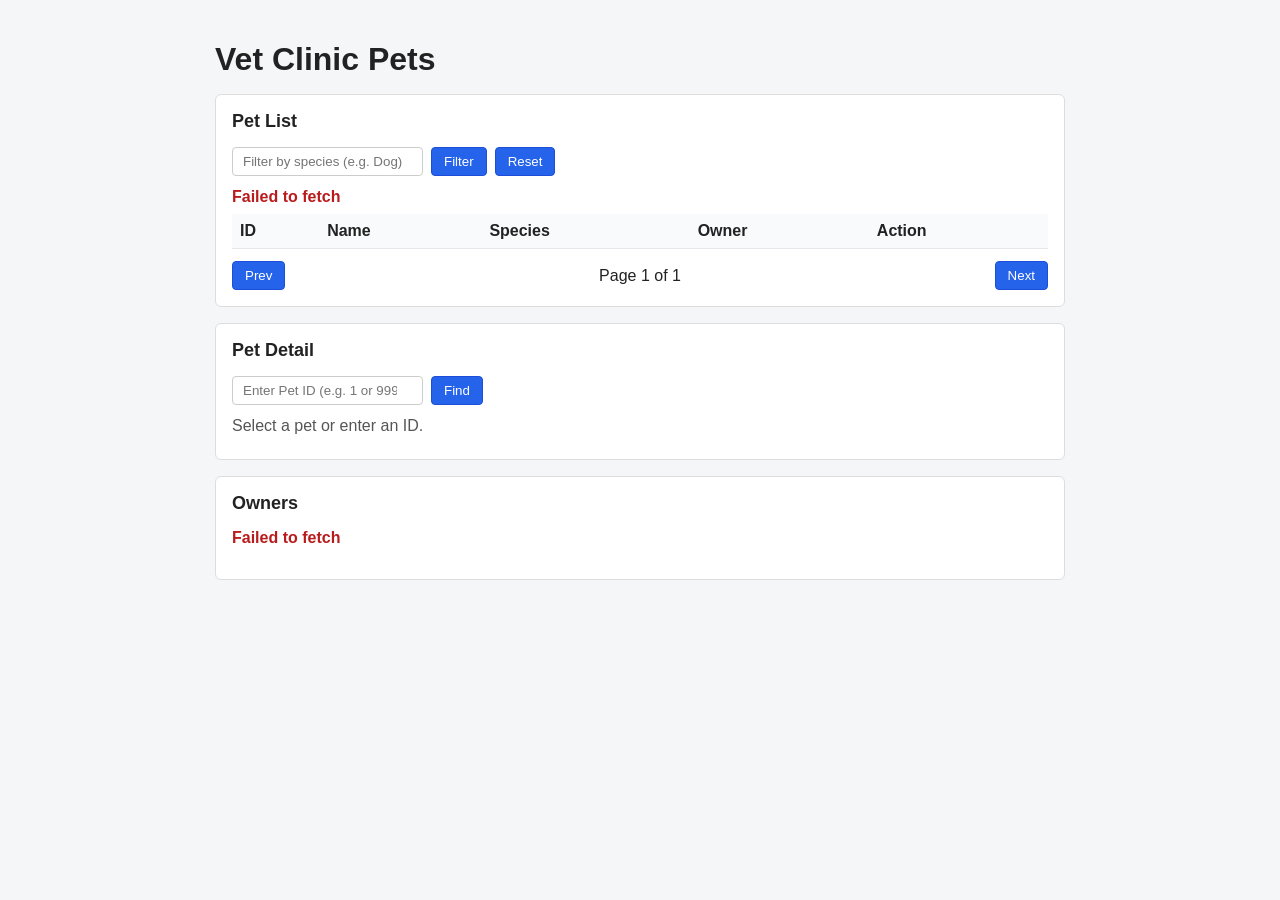
==== src/main/resources/static/index.html @ 5dc0f12c "add vanilla js frontend" ====
<!DOCTYPE html>
<html lang="en">
<head>
    <meta charset="UTF-8">
    <meta name="viewport" content="width=device-width, initial-scale=1.0">
    <title>Vet Clinic Directory</title>
    <link rel="stylesheet" href="styles.css">
</head>
<body>
    <main class="container">
        <h1>Vet Clinic Pets</h1>

        <section class="card">
            <h2>Pet List</h2>
            <form id="filter-form" class="row">
                <input id="species-input" type="text" placeholder="Filter by species (e.g. Dog)">
                <button type="submit">Filter</button>
                <button type="button" id="reset-btn">Reset</button>
            </form>

            <p id="pets-status" class="status"></p>

            <table>
                <thead>
                    <tr>
                        <th>ID</th>
                        <th>Name</th>
                        <th>Species</th>
                        <th>Owner</th>
                        <th>Action</th>
                    </tr>
                </thead>
                <tbody id="pets-body"></tbody>
            </table>

            <div class="row pager">
                <button type="button" id="prev-btn">Prev</button>
                <span id="page-info">Page 1 of 1</span>
                <button type="button" id="next-btn">Next</button>
            </div>
        </section>

        <section class="card">
            <h2>Pet Detail</h2>
            <form id="lookup-form" class="row">
                <input id="pet-id-input" type="number" min="1" placeholder="Enter Pet ID (e.g. 1 or 999)">
                <button type="submit">Find</button>
            </form>
            <p id="detail-status" class="status">Select a pet or enter an ID.</p>
            <div id="pet-detail"></div>
        </section>

        <section class="card">
            <h2>Owners</h2>
            <p id="owners-status" class="status"></p>
            <ul id="owners-list"></ul>
        </section>
    </main>

    <script src="app.js"></script>
</body>
</html>
---- src/main/resources/static/styles.css ----
body {
    font-family: Arial, sans-serif;
    background-color: #f4f6f8;
    color: #222;
    margin: 0;
    padding: 20px;
}

.container {
    max-width: 850px;
    margin: 0 auto;
}

h1 {
    margin-bottom: 16px;
}

h2 {
    margin-top: 0;
    font-size: 18px;
}

.card {
    background: #fff;
    border: 1px solid #ddd;
    border-radius: 6px;
    padding: 16px;
    margin-bottom: 16px;
}

.row {
    display: flex;
    gap: 8px;
    align-items: center;
    margin-bottom: 12px;
}

input {
    padding: 6px 10px;
    border: 1px solid #ccc;
    border-radius: 4px;
}

button {
    padding: 6px 12px;
    border: 1px solid #1d4ed8;
    background-color: #2563eb;
    color: #fff;
    border-radius: 4px;
    cursor: pointer;
}

button:disabled {
    background-color: #93c5fd;
    border-color: #93c5fd;
    cursor: default;
}

table {
    width: 100%;
    border-collapse: collapse;
    margin-bottom: 12px;
}

th,
td {
    text-align: left;
    padding: 8px;
    border-bottom: 1px solid #e5e7eb;
}

th {
    background-color: #f9fafb;
}

.pager {
    justify-content: space-between;
    margin-bottom: 0;
}

.status {
    color: #555;
    margin: 8px 0;
}

.error {
    color: #b91c1c;
    font-weight: bold;
}
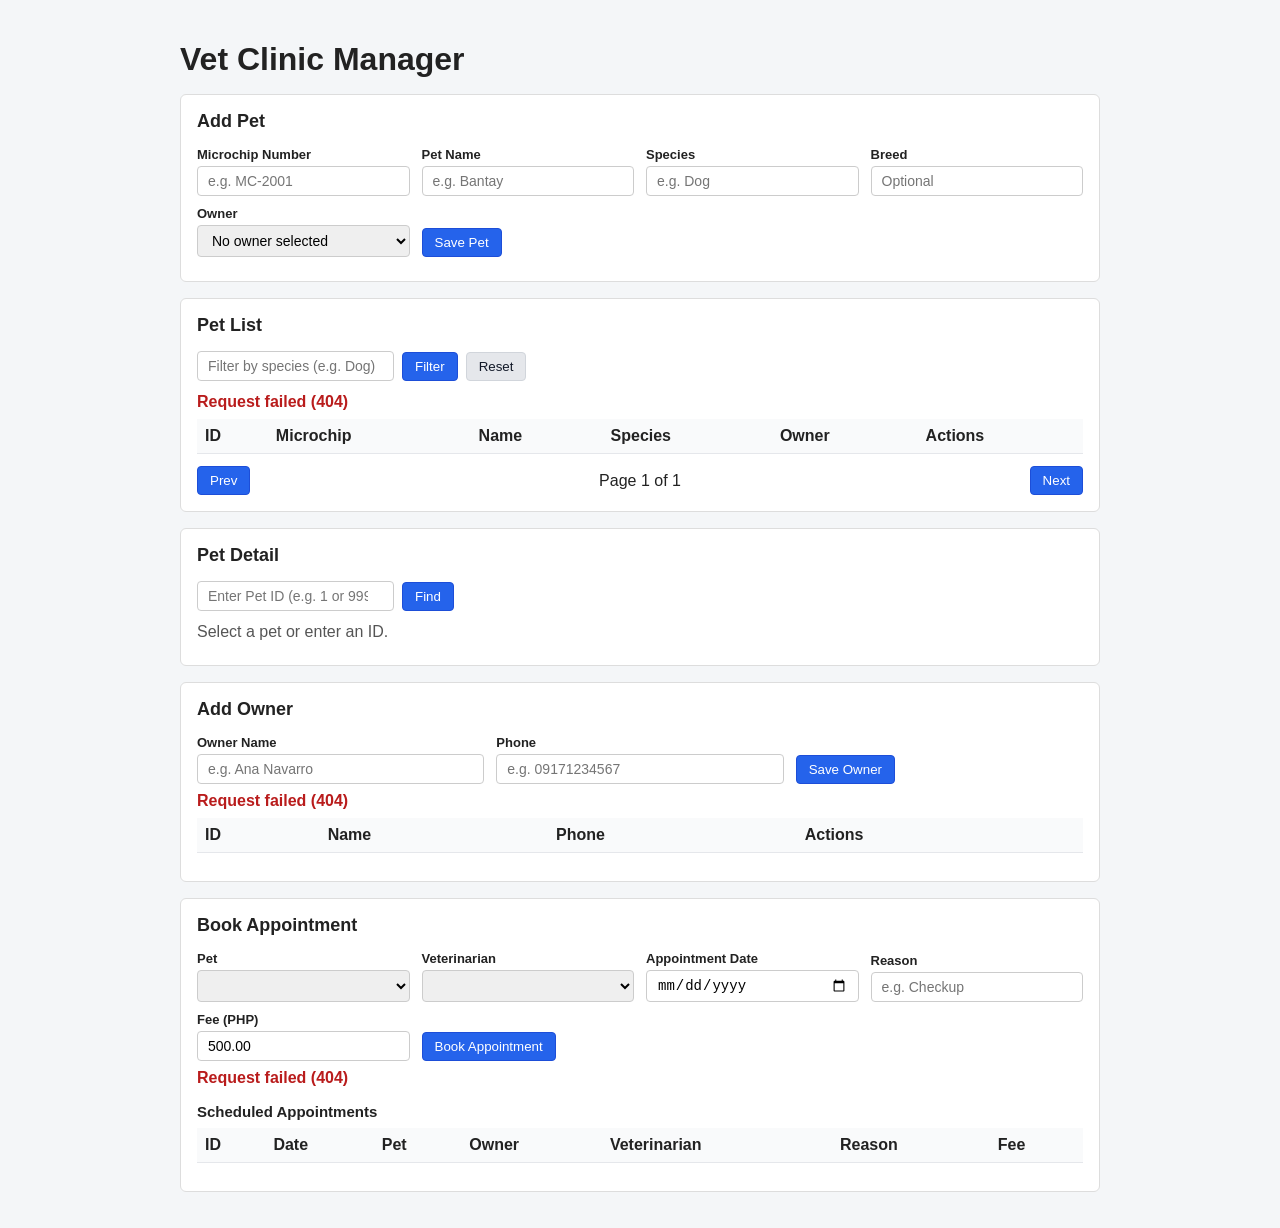
==== commit 49c073c4: "Add vanilla JS CRUD forms, request helper, and appointment booking UI" ====
--- a/src/main/resources/static/index.html
+++ b/src/main/resources/static/index.html
@@ -3,19 +3,53 @@
 <head>
     <meta charset="UTF-8">
     <meta name="viewport" content="width=device-width, initial-scale=1.0">
-    <title>Vet Clinic Directory</title>
+    <title>Vet Clinic Manager</title>
     <link rel="stylesheet" href="styles.css">
 </head>
 <body>
     <main class="container">
-        <h1>Vet Clinic Pets</h1>
+        <h1>Vet Clinic Manager</h1>
+
+        <section class="card">
+            <h2 id="pet-form-title">Add Pet</h2>
+            <form id="pet-form" class="form-grid">
+                <div class="field">
+                    <label for="pet-microchip">Microchip Number</label>
+                    <input id="pet-microchip" type="text" maxlength="50" required placeholder="e.g. MC-2001">
+                </div>
+                <div class="field">
+                    <label for="pet-name">Pet Name</label>
+                    <input id="pet-name" type="text" maxlength="100" required placeholder="e.g. Bantay">
+                </div>
+                <div class="field">
+                    <label for="pet-species">Species</label>
+                    <input id="pet-species" type="text" maxlength="50" required placeholder="e.g. Dog">
+                </div>
+                <div class="field">
+                    <label for="pet-breed">Breed</label>
+                    <input id="pet-breed" type="text" maxlength="100" placeholder="Optional">
+                </div>
+                <div class="field">
+                    <label for="pet-owner-select">Owner</label>
+                    <select id="pet-owner-select">
+                        <option value="">No owner selected</option>
+                    </select>
+                </div>
+                <div class="row form-actions">
+                    <button type="submit" id="pet-save-btn">Save Pet</button>
+                    <button type="button" id="pet-cancel-btn" class="secondary" hidden>Cancel Edit</button>
+                </div>
+            </form>
+            <p id="pet-form-status" class="status"></p>
+        </section>
 
         <section class="card">
             <h2>Pet List</h2>
             <form id="filter-form" class="row">
+                <label for="species-input" class="sr-label">Filter species</label>
                 <input id="species-input" type="text" placeholder="Filter by species (e.g. Dog)">
                 <button type="submit">Filter</button>
-                <button type="button" id="reset-btn">Reset</button>
+                <button type="button" id="reset-btn" class="secondary">Reset</button>
             </form>
 
             <p id="pets-status" class="status"></p>
@@ -24,10 +58,11 @@
                 <thead>
                     <tr>
                         <th>ID</th>
+                        <th>Microchip</th>
                         <th>Name</th>
                         <th>Species</th>
                         <th>Owner</th>
-                        <th>Action</th>
+                        <th>Actions</th>
                     </tr>
                 </thead>
                 <tbody id="pets-body"></tbody>
@@ -43,6 +78,7 @@
         <section class="card">
             <h2>Pet Detail</h2>
             <form id="lookup-form" class="row">
+                <label for="pet-id-input" class="sr-label">Pet ID</label>
                 <input id="pet-id-input" type="number" min="1" placeholder="Enter Pet ID (e.g. 1 or 999)">
                 <button type="submit">Find</button>
             </form>
@@ -51,9 +87,79 @@
         </section>
 
         <section class="card">
-            <h2>Owners</h2>
+            <h2 id="owner-form-title">Add Owner</h2>
+            <form id="owner-form" class="form-grid">
+                <div class="field">
+                    <label for="owner-name">Owner Name</label>
+                    <input id="owner-name" type="text" maxlength="100" required placeholder="e.g. Ana Navarro">
+                </div>
+                <div class="field">
+                    <label for="owner-phone">Phone</label>
+                    <input id="owner-phone" type="text" maxlength="30" placeholder="e.g. 09171234567">
+                </div>
+                <div class="row form-actions">
+                    <button type="submit" id="owner-save-btn">Save Owner</button>
+                    <button type="button" id="owner-cancel-btn" class="secondary" hidden>Cancel Edit</button>
+                </div>
+            </form>
             <p id="owners-status" class="status"></p>
-            <ul id="owners-list"></ul>
+            <table>
+                <thead>
+                    <tr>
+                        <th>ID</th>
+                        <th>Name</th>
+                        <th>Phone</th>
+                        <th>Actions</th>
+                    </tr>
+                </thead>
+                <tbody id="owners-body"></tbody>
+            </table>
+        </section>
+
+        <section class="card">
+            <h2>Book Appointment</h2>
+            <form id="booking-form" class="form-grid">
+                <div class="field">
+                    <label for="booking-pet-select">Pet</label>
+                    <select id="booking-pet-select" required></select>
+                </div>
+                <div class="field">
+                    <label for="booking-vet-select">Veterinarian</label>
+                    <select id="booking-vet-select" required></select>
+                </div>
+                <div class="field">
+                    <label for="booking-date">Appointment Date</label>
+                    <input id="booking-date" type="date" required>
+                </div>
+                <div class="field">
+                    <label for="booking-reason">Reason</label>
+                    <input id="booking-reason" type="text" maxlength="255" required placeholder="e.g. Checkup">
+                </div>
+                <div class="field">
+                    <label for="booking-fee">Fee (PHP)</label>
+                    <input id="booking-fee" type="number" step="0.01" required value="500.00">
+                </div>
+                <div class="row form-actions">
+                    <button type="submit" id="booking-save-btn">Book Appointment</button>
+                </div>
+            </form>
+            <p id="booking-status" class="status"></p>
+
+            <h3>Scheduled Appointments</h3>
+            <table>
+                <thead>
+                    <tr>
+                        <th>ID</th>
+                        <th>Date</th>
+                        <th>Pet</th>
+                        <th>Owner</th>
+                        <th>Veterinarian</th>
+                        <th>Reason</th>
+                        <th>Fee</th>
+                    </tr>
+                </thead>
+                <tbody id="appointments-body"></tbody>
+            </table>
         </section>
     </main>
 
--- a/src/main/resources/static/styles.css
+++ b/src/main/resources/static/styles.css
@@ -7,7 +7,7 @@
 }
 
 .container {
-    max-width: 850px;
+    max-width: 920px;
     margin: 0 auto;
 }
 
@@ -18,6 +18,12 @@
 h2 {
     margin-top: 0;
     font-size: 18px;
+}
+
+h3 {
+    margin-top: 16px;
+    margin-bottom: 8px;
+    font-size: 15px;
 }
 
 .card {
@@ -33,12 +39,42 @@
     gap: 8px;
     align-items: center;
     margin-bottom: 12px;
+    flex-wrap: wrap;
 }
 
-input {
+.form-grid {
+    display: grid;
+    grid-template-columns: repeat(auto-fit, minmax(180px, 1fr));
+    gap: 10px 12px;
+    align-items: end;
+}
+
+.field {
+    display: flex;
+    flex-direction: column;
+    gap: 4px;
+}
+
+label {
+    font-size: 13px;
+    font-weight: bold;
+}
+
+.sr-label {
+    position: absolute;
+    left: -9999px;
+}
+
+input,
+select {
     padding: 6px 10px;
     border: 1px solid #ccc;
     border-radius: 4px;
+    font-size: 14px;
+}
+
+.form-actions {
+    margin-bottom: 0;
 }
 
 button {
@@ -50,9 +86,19 @@
     cursor: pointer;
 }
 
+button.secondary {
+    background-color: #e5e7eb;
+    border-color: #d1d5db;
+    color: #111827;
+}
+
+button.danger {
+    background-color: #dc2626;
+    border-color: #b91c1c;
+}
+
 button:disabled {
-    background-color: #93c5fd;
-    border-color: #93c5fd;
+    opacity: 0.6;
     cursor: default;
 }
 
@@ -73,6 +119,11 @@
     background-color: #f9fafb;
 }
 
+.actions-cell {
+    display: flex;
+    gap: 6px;
+}
+
 .pager {
     justify-content: space-between;
     margin-bottom: 0;
@@ -87,3 +138,8 @@
     color: #b91c1c;
     font-weight: bold;
 }
+
+.success {
+    color: #15803d;
+    font-weight: bold;
+}
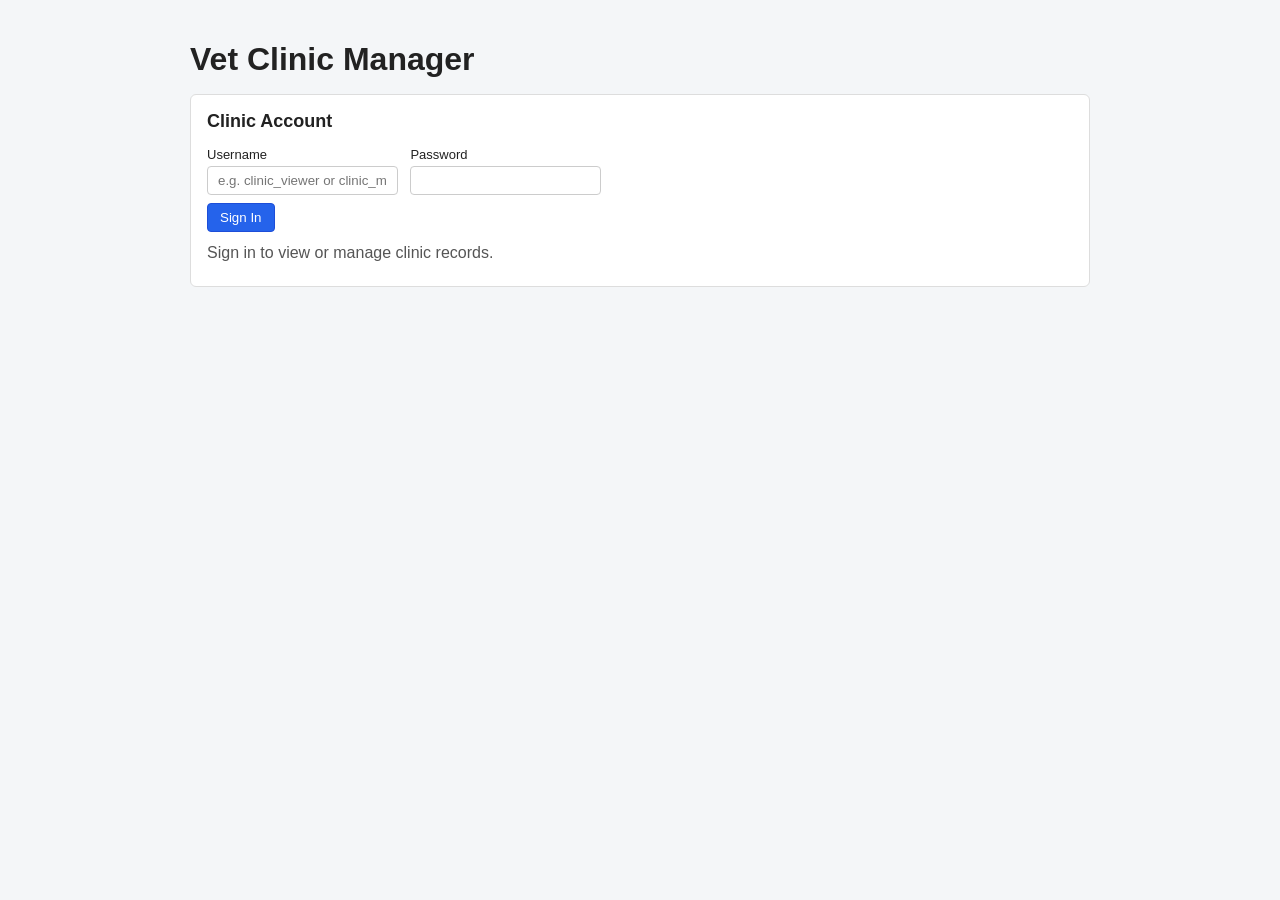
==== commit dee83cfd: "Add login/logout, CSRF headers, and role-aware controls in frontend" ====
--- a/src/main/resources/static/index.html
+++ b/src/main/resources/static/index.html
@@ -10,157 +10,188 @@
     <main class="container">
         <h1>Vet Clinic Manager</h1>
 
-        <section class="card">
-            <h2 id="pet-form-title">Add Pet</h2>
-            <form id="pet-form" class="form-grid">
-                <div class="field">
-                    <label for="pet-microchip">Microchip Number</label>
-                    <input id="pet-microchip" type="text" maxlength="50" required placeholder="e.g. MC-2001">
-                </div>
-                <div class="field">
-                    <label for="pet-name">Pet Name</label>
-                    <input id="pet-name" type="text" maxlength="100" required placeholder="e.g. Bantay">
-                </div>
-                <div class="field">
-                    <label for="pet-species">Species</label>
-                    <input id="pet-species" type="text" maxlength="50" required placeholder="e.g. Dog">
-                </div>
-                <div class="field">
-                    <label for="pet-breed">Breed</label>
-                    <input id="pet-breed" type="text" maxlength="100" placeholder="Optional">
-                </div>
-                <div class="field">
-                    <label for="pet-owner-select">Owner</label>
-                    <select id="pet-owner-select">
-                        <option value="">No owner selected</option>
-                    </select>
-                </div>
-                <div class="row form-actions">
-                    <button type="submit" id="pet-save-btn">Save Pet</button>
-                    <button type="button" id="pet-cancel-btn" class="secondary" hidden>Cancel Edit</button>
-                </div>
-            </form>
-            <p id="pet-form-status" class="status"></p>
+        <section class="card" id="auth-card">
+            <h2>Clinic Account</h2>
+            <div id="login-panel">
+                <form id="login-form">
+                    <div class="field">
+                        <label for="login-username">Username</label>
+                        <input id="login-username" type="text" required autocomplete="username" placeholder="e.g. clinic_viewer or clinic_manager">
+                    </div>
+                    <div class="field">
+                        <label for="login-password">Password</label>
+                        <input id="login-password" type="password" required autocomplete="current-password">
+                    </div>
+                    <div class="row">
+                        <button type="submit" id="login-btn">Sign In</button>
+                    </div>
+                </form>
+            </div>
+            <div id="user-panel" class="row pager" hidden>
+                <span id="current-user-info"></span>
+                <button type="button" id="logout-btn">Sign Out</button>
+            </div>
+            <p id="auth-status" class="status">Sign in to view or manage clinic records.</p>
         </section>
 
-        <section class="card">
-            <h2>Pet List</h2>
-            <form id="filter-form" class="row">
-                <label for="species-input" class="sr-label">Filter species</label>
-                <input id="species-input" type="text" placeholder="Filter by species (e.g. Dog)">
-                <button type="submit">Filter</button>
-                <button type="button" id="reset-btn" class="secondary">Reset</button>
-            </form>
+        <div id="clinic-workspace" hidden>
+            <section class="card" id="pet-form-card">
+                <h2 id="pet-form-title">Add Pet</h2>
+                <form id="pet-form">
+                    <div class="field">
+                        <label for="pet-microchip">Microchip Number</label>
+                        <input id="pet-microchip" type="text" maxlength="50" required placeholder="e.g. MC-2001">
+                    </div>
+                    <div class="field">
+                        <label for="pet-name">Pet Name</label>
+                        <input id="pet-name" type="text" maxlength="100" required placeholder="e.g. Bantay">
+                    </div>
+                    <div class="field">
+                        <label for="pet-species">Species</label>
+                        <input id="pet-species" type="text" maxlength="50" required placeholder="e.g. Dog">
+                    </div>
+                    <div class="field">
+                        <label for="pet-breed">Breed</label>
+                        <input id="pet-breed" type="text" maxlength="100" placeholder="Optional">
+                    </div>
+                    <div class="field">
+                        <label for="pet-owner-select">Owner</label>
+                        <select id="pet-owner-select">
+                            <option value="">No owner selected</option>
+                        </select>
+                    </div>
+                    <div class="row">
+                        <button type="submit" id="pet-save-btn">Save Pet</button>
+                        <button type="button" id="pet-cancel-btn" hidden>Cancel Edit</button>
+                    </div>
+                </form>
+                <p id="pet-form-status" class="status"></p>
+            </section>
 
-            <p id="pets-status" class="status"></p>
+            <section class="card">
+                <h2>Pet List</h2>
+                <form id="filter-form" class="row">
+                    <label for="species-input">Species</label>
+                    <input id="species-input" type="text" placeholder="Filter by species (e.g. Dog)">
+                    <button type="submit">Filter</button>
+                    <button type="button" id="reset-btn">Reset</button>
+                </form>
 
-            <table>
-                <thead>
-                    <tr>
-                        <th>ID</th>
-                        <th>Microchip</th>
-                        <th>Name</th>
-                        <th>Species</th>
-                        <th>Owner</th>
-                        <th>Actions</th>
-                    </tr>
-                </thead>
-                <tbody id="pets-body"></tbody>
-            </table>
+                <p id="pets-status" class="status"></p>
 
-            <div class="row pager">
-                <button type="button" id="prev-btn">Prev</button>
-                <span id="page-info">Page 1 of 1</span>
-                <button type="button" id="next-btn">Next</button>
-            </div>
-        </section>
+                <table>
+                    <thead>
+                        <tr>
+                            <th>ID</th>
+                            <th>Microchip</th>
+                            <th>Name</th>
+                            <th>Species</th>
+                            <th>Owner</th>
+                            <th>Actions</th>
+                        </tr>
+                    </thead>
+                    <tbody id="pets-body"></tbody>
+                </table>
 
-        <section class="card">
-            <h2>Pet Detail</h2>
-            <form id="lookup-form" class="row">
-                <label for="pet-id-input" class="sr-label">Pet ID</label>
-                <input id="pet-id-input" type="number" min="1" placeholder="Enter Pet ID (e.g. 1 or 999)">
-                <button type="submit">Find</button>
-            </form>
-            <p id="detail-status" class="status">Select a pet or enter an ID.</p>
-            <div id="pet-detail"></div>
-        </section>
+                <div class="row pager">
+                    <button type="button" id="prev-btn">Prev</button>
+                    <span id="page-info">Page 1 of 1</span>
+                    <button type="button" id="next-btn">Next</button>
+                </div>
+            </section>
 
-        <section class="card">
-            <h2 id="owner-form-title">Add Owner</h2>
-            <form id="owner-form" class="form-grid">
-                <div class="field">
-                    <label for="owner-name">Owner Name</label>
-                    <input id="owner-name" type="text" maxlength="100" required placeholder="e.g. Ana Navarro">
+            <section class="card">
+                <h2>Pet Detail</h2>
+                <form id="lookup-form" class="row">
+                    <label for="pet-id-input">Pet ID</label>
+                    <input id="pet-id-input" type="number" min="1" placeholder="Enter Pet ID (e.g. 1 or 999)">
+                    <button type="submit">Find</button>
+                </form>
+                <p id="detail-status" class="status">Select a pet or enter an ID.</p>
+                <div id="pet-detail"></div>
+            </section>
+
+            <section class="card">
+                <div id="owner-form-wrap">
+                    <h2 id="owner-form-title">Add Owner</h2>
+                    <form id="owner-form">
+                        <div class="field">
+                            <label for="owner-name">Owner Name</label>
+                            <input id="owner-name" type="text" maxlength="100" required placeholder="e.g. Ana Navarro">
+                        </div>
+                        <div class="field">
+                            <label for="owner-phone">Phone</label>
+                            <input id="owner-phone" type="text" maxlength="30" placeholder="e.g. 09171234567">
+                        </div>
+                        <div class="row">
+                            <button type="submit" id="owner-save-btn">Save Owner</button>
+                            <button type="button" id="owner-cancel-btn" hidden>Cancel Edit</button>
+                        </div>
+                    </form>
                 </div>
-                <div class="field">
-                    <label for="owner-phone">Phone</label>
-                    <input id="owner-phone" type="text" maxlength="30" placeholder="e.g. 09171234567">
+                <h3 id="owners-heading">Owners</h3>
+                <p id="owners-status" class="status"></p>
+                <table>
+                    <thead>
+                        <tr>
+                            <th>ID</th>
+                            <th>Name</th>
+                            <th>Phone</th>
+                            <th id="owner-actions-col">Actions</th>
+                        </tr>
+                    </thead>
+                    <tbody id="owners-body"></tbody>
+                </table>
+            </section>
+
+            <section class="card">
+                <div id="booking-form-wrap">
+                    <h2>Book Appointment</h2>
+                    <form id="booking-form">
+                        <div class="field">
+                            <label for="booking-pet-select">Pet</label>
+                            <select id="booking-pet-select" required></select>
+                        </div>
+                        <div class="field">
+                            <label for="booking-vet-select">Veterinarian</label>
+                            <select id="booking-vet-select" required></select>
+                        </div>
+                        <div class="field">
+                            <label for="booking-date">Appointment Date</label>
+                            <input id="booking-date" type="date" required>
+                        </div>
+                        <div class="field">
+                            <label for="booking-reason">Reason</label>
+                            <input id="booking-reason" type="text" maxlength="255" required placeholder="e.g. Checkup">
+                        </div>
+                        <div class="field">
+                            <label for="booking-fee">Fee (PHP)</label>
+                            <input id="booking-fee" type="number" step="0.01" required value="500.00">
+                        </div>
+                        <div class="row">
+                            <button type="submit" id="booking-save-btn">Book Appointment</button>
+                        </div>
+                    </form>
+                    <p id="booking-status" class="status"></p>
                 </div>
-                <div class="row form-actions">
-                    <button type="submit" id="owner-save-btn">Save Owner</button>
-                    <button type="button" id="owner-cancel-btn" class="secondary" hidden>Cancel Edit</button>
-                </div>
-            </form>
-            <p id="owners-status" class="status"></p>
-            <table>
-                <thead>
-                    <tr>
-                        <th>ID</th>
-                        <th>Name</th>
-                        <th>Phone</th>
-                        <th>Actions</th>
-                    </tr>
-                </thead>
-                <tbody id="owners-body"></tbody>
-            </table>
-        </section>
 
-        <section class="card">
-            <h2>Book Appointment</h2>
-            <form id="booking-form" class="form-grid">
-                <div class="field">
-                    <label for="booking-pet-select">Pet</label>
-                    <select id="booking-pet-select" required></select>
-                </div>
-                <div class="field">
-                    <label for="booking-vet-select">Veterinarian</label>
-                    <select id="booking-vet-select" required></select>
-                </div>
-                <div class="field">
-                    <label for="booking-date">Appointment Date</label>
-                    <input id="booking-date" type="date" required>
-                </div>
-                <div class="field">
-                    <label for="booking-reason">Reason</label>
-                    <input id="booking-reason" type="text" maxlength="255" required placeholder="e.g. Checkup">
-                </div>
-                <div class="field">
-                    <label for="booking-fee">Fee (PHP)</label>
-                    <input id="booking-fee" type="number" step="0.01" required value="500.00">
-                </div>
-                <div class="row form-actions">
-                    <button type="submit" id="booking-save-btn">Book Appointment</button>
-                </div>
-            </form>
-            <p id="booking-status" class="status"></p>
-
-            <h3>Scheduled Appointments</h3>
-            <table>
-                <thead>
-                    <tr>
-                        <th>ID</th>
-                        <th>Date</th>
-                        <th>Pet</th>
-                        <th>Owner</th>
-                        <th>Veterinarian</th>
-                        <th>Reason</th>
-                        <th>Fee</th>
-                    </tr>
-                </thead>
-                <tbody id="appointments-body"></tbody>
-            </table>
-        </section>
+                <h3>Scheduled Appointments</h3>
+                <table>
+                    <thead>
+                        <tr>
+                            <th>ID</th>
+                            <th>Date</th>
+                            <th>Pet</th>
+                            <th>Owner</th>
+                            <th>Veterinarian</th>
+                            <th>Reason</th>
+                            <th>Fee</th>
+                        </tr>
+                    </thead>
+                    <tbody id="appointments-body"></tbody>
+                </table>
+            </section>
+        </div>
     </main>
 
     <script src="app.js"></script>
--- a/src/main/resources/static/styles.css
+++ b/src/main/resources/static/styles.css
@@ -1,3 +1,7 @@
+[hidden] {
+    display: none !important;
+}
+
 body {
     font-family: Arial, sans-serif;
     background-color: #f4f6f8;
@@ -7,7 +11,7 @@
 }
 
 .container {
-    max-width: 920px;
+    max-width: 900px;
     margin: 0 auto;
 }
 
@@ -38,31 +42,20 @@
     display: flex;
     gap: 8px;
     align-items: center;
+    flex-wrap: wrap;
     margin-bottom: 12px;
-    flex-wrap: wrap;
-}
-
-.form-grid {
-    display: grid;
-    grid-template-columns: repeat(auto-fit, minmax(180px, 1fr));
-    gap: 10px 12px;
-    align-items: end;
 }
 
 .field {
-    display: flex;
-    flex-direction: column;
-    gap: 4px;
+    display: inline-block;
+    margin: 0 8px 8px 0;
+    vertical-align: top;
 }
 
-label {
+.field label {
+    display: block;
     font-size: 13px;
-    font-weight: bold;
-}
-
-.sr-label {
-    position: absolute;
-    left: -9999px;
+    margin-bottom: 4px;
 }
 
 input,
@@ -70,11 +63,6 @@
     padding: 6px 10px;
     border: 1px solid #ccc;
     border-radius: 4px;
-    font-size: 14px;
-}
-
-.form-actions {
-    margin-bottom: 0;
 }
 
 button {
@@ -86,19 +74,9 @@
     cursor: pointer;
 }
 
-button.secondary {
-    background-color: #e5e7eb;
-    border-color: #d1d5db;
-    color: #111827;
-}
-
-button.danger {
-    background-color: #dc2626;
-    border-color: #b91c1c;
-}
-
 button:disabled {
-    opacity: 0.6;
+    background-color: #93c5fd;
+    border-color: #93c5fd;
     cursor: default;
 }
 
@@ -119,9 +97,8 @@
     background-color: #f9fafb;
 }
 
-.actions-cell {
-    display: flex;
-    gap: 6px;
+td button {
+    margin-right: 4px;
 }
 
 .pager {
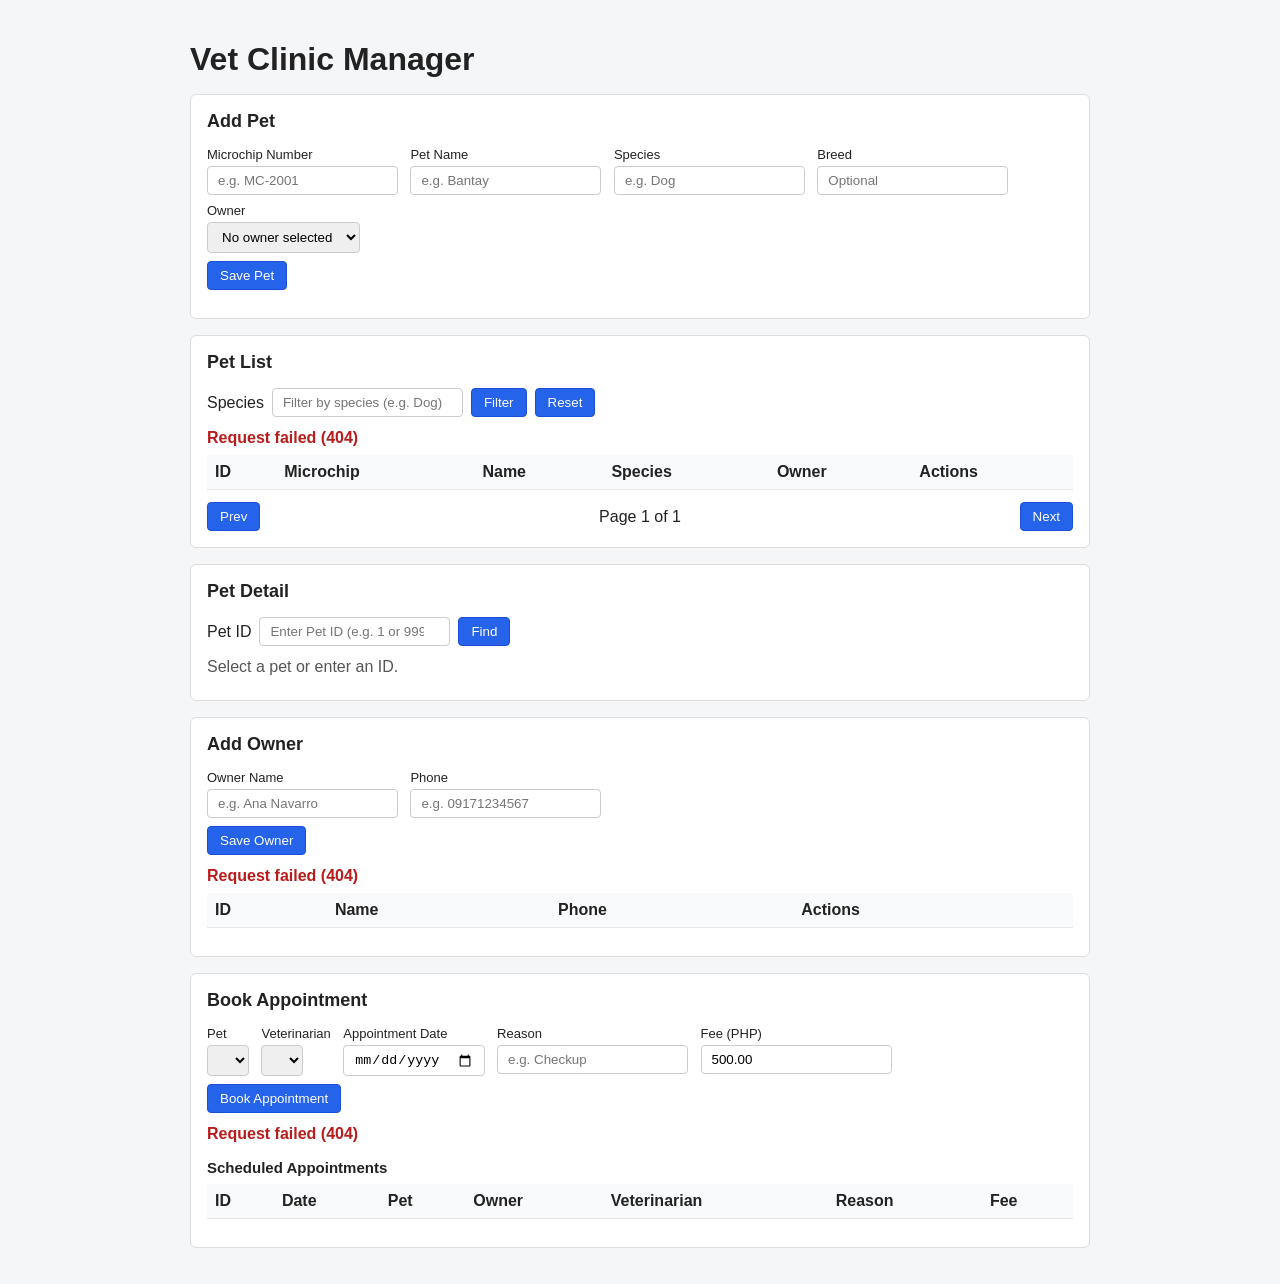
==== commit 71b7bc94: "Simplify Week 14 UI to bare-minimum layout and update Week 14 docs" ====
--- a/src/main/resources/static/index.html
+++ b/src/main/resources/static/index.html
@@ -10,188 +10,157 @@
     <main class="container">
         <h1>Vet Clinic Manager</h1>
 
-        <section class="card" id="auth-card">
-            <h2>Clinic Account</h2>
-            <div id="login-panel">
-                <form id="login-form">
-                    <div class="field">
-                        <label for="login-username">Username</label>
-                        <input id="login-username" type="text" required autocomplete="username" placeholder="e.g. clinic_viewer or clinic_manager">
-                    </div>
-                    <div class="field">
-                        <label for="login-password">Password</label>
-                        <input id="login-password" type="password" required autocomplete="current-password">
-                    </div>
-                    <div class="row">
-                        <button type="submit" id="login-btn">Sign In</button>
-                    </div>
-                </form>
-            </div>
-            <div id="user-panel" class="row pager" hidden>
-                <span id="current-user-info"></span>
-                <button type="button" id="logout-btn">Sign Out</button>
-            </div>
-            <p id="auth-status" class="status">Sign in to view or manage clinic records.</p>
+        <section class="card">
+            <h2 id="pet-form-title">Add Pet</h2>
+            <form id="pet-form">
+                <div class="field">
+                    <label for="pet-microchip">Microchip Number</label>
+                    <input id="pet-microchip" type="text" maxlength="50" required placeholder="e.g. MC-2001">
+                </div>
+                <div class="field">
+                    <label for="pet-name">Pet Name</label>
+                    <input id="pet-name" type="text" maxlength="100" required placeholder="e.g. Bantay">
+                </div>
+                <div class="field">
+                    <label for="pet-species">Species</label>
+                    <input id="pet-species" type="text" maxlength="50" required placeholder="e.g. Dog">
+                </div>
+                <div class="field">
+                    <label for="pet-breed">Breed</label>
+                    <input id="pet-breed" type="text" maxlength="100" placeholder="Optional">
+                </div>
+                <div class="field">
+                    <label for="pet-owner-select">Owner</label>
+                    <select id="pet-owner-select">
+                        <option value="">No owner selected</option>
+                    </select>
+                </div>
+                <div class="row">
+                    <button type="submit" id="pet-save-btn">Save Pet</button>
+                    <button type="button" id="pet-cancel-btn" hidden>Cancel Edit</button>
+                </div>
+            </form>
+            <p id="pet-form-status" class="status"></p>
         </section>
 
-        <div id="clinic-workspace" hidden>
-            <section class="card" id="pet-form-card">
-                <h2 id="pet-form-title">Add Pet</h2>
-                <form id="pet-form">
-                    <div class="field">
-                        <label for="pet-microchip">Microchip Number</label>
-                        <input id="pet-microchip" type="text" maxlength="50" required placeholder="e.g. MC-2001">
-                    </div>
-                    <div class="field">
-                        <label for="pet-name">Pet Name</label>
-                        <input id="pet-name" type="text" maxlength="100" required placeholder="e.g. Bantay">
-                    </div>
-                    <div class="field">
-                        <label for="pet-species">Species</label>
-                        <input id="pet-species" type="text" maxlength="50" required placeholder="e.g. Dog">
-                    </div>
-                    <div class="field">
-                        <label for="pet-breed">Breed</label>
-                        <input id="pet-breed" type="text" maxlength="100" placeholder="Optional">
-                    </div>
-                    <div class="field">
-                        <label for="pet-owner-select">Owner</label>
-                        <select id="pet-owner-select">
-                            <option value="">No owner selected</option>
-                        </select>
-                    </div>
-                    <div class="row">
-                        <button type="submit" id="pet-save-btn">Save Pet</button>
-                        <button type="button" id="pet-cancel-btn" hidden>Cancel Edit</button>
-                    </div>
-                </form>
-                <p id="pet-form-status" class="status"></p>
-            </section>
+        <section class="card">
+            <h2>Pet List</h2>
+            <form id="filter-form" class="row">
+                <label for="species-input">Species</label>
+                <input id="species-input" type="text" placeholder="Filter by species (e.g. Dog)">
+                <button type="submit">Filter</button>
+                <button type="button" id="reset-btn">Reset</button>
+            </form>
 
-            <section class="card">
-                <h2>Pet List</h2>
-                <form id="filter-form" class="row">
-                    <label for="species-input">Species</label>
-                    <input id="species-input" type="text" placeholder="Filter by species (e.g. Dog)">
-                    <button type="submit">Filter</button>
-                    <button type="button" id="reset-btn">Reset</button>
-                </form>
+            <p id="pets-status" class="status"></p>
 
-                <p id="pets-status" class="status"></p>
+            <table>
+                <thead>
+                    <tr>
+                        <th>ID</th>
+                        <th>Microchip</th>
+                        <th>Name</th>
+                        <th>Species</th>
+                        <th>Owner</th>
+                        <th>Actions</th>
+                    </tr>
+                </thead>
+                <tbody id="pets-body"></tbody>
+            </table>
 
-                <table>
-                    <thead>
-                        <tr>
-                            <th>ID</th>
-                            <th>Microchip</th>
-                            <th>Name</th>
-                            <th>Species</th>
-                            <th>Owner</th>
-                            <th>Actions</th>
-                        </tr>
-                    </thead>
-                    <tbody id="pets-body"></tbody>
-                </table>
+            <div class="row pager">
+                <button type="button" id="prev-btn">Prev</button>
+                <span id="page-info">Page 1 of 1</span>
+                <button type="button" id="next-btn">Next</button>
+            </div>
+        </section>
 
-                <div class="row pager">
-                    <button type="button" id="prev-btn">Prev</button>
-                    <span id="page-info">Page 1 of 1</span>
-                    <button type="button" id="next-btn">Next</button>
+        <section class="card">
+            <h2>Pet Detail</h2>
+            <form id="lookup-form" class="row">
+                <label for="pet-id-input">Pet ID</label>
+                <input id="pet-id-input" type="number" min="1" placeholder="Enter Pet ID (e.g. 1 or 999)">
+                <button type="submit">Find</button>
+            </form>
+            <p id="detail-status" class="status">Select a pet or enter an ID.</p>
+            <div id="pet-detail"></div>
+        </section>
+
+        <section class="card">
+            <h2 id="owner-form-title">Add Owner</h2>
+            <form id="owner-form">
+                <div class="field">
+                    <label for="owner-name">Owner Name</label>
+                    <input id="owner-name" type="text" maxlength="100" required placeholder="e.g. Ana Navarro">
                 </div>
-            </section>
+                <div class="field">
+                    <label for="owner-phone">Phone</label>
+                    <input id="owner-phone" type="text" maxlength="30" placeholder="e.g. 09171234567">
+                </div>
+                <div class="row">
+                    <button type="submit" id="owner-save-btn">Save Owner</button>
+                    <button type="button" id="owner-cancel-btn" hidden>Cancel Edit</button>
+                </div>
+            </form>
+            <p id="owners-status" class="status"></p>
+            <table>
+                <thead>
+                    <tr>
+                        <th>ID</th>
+                        <th>Name</th>
+                        <th>Phone</th>
+                        <th>Actions</th>
+                    </tr>
+                </thead>
+                <tbody id="owners-body"></tbody>
+            </table>
+        </section>
 
-            <section class="card">
-                <h2>Pet Detail</h2>
-                <form id="lookup-form" class="row">
-                    <label for="pet-id-input">Pet ID</label>
-                    <input id="pet-id-input" type="number" min="1" placeholder="Enter Pet ID (e.g. 1 or 999)">
-                    <button type="submit">Find</button>
-                </form>
-                <p id="detail-status" class="status">Select a pet or enter an ID.</p>
-                <div id="pet-detail"></div>
-            </section>
+        <section class="card">
+            <h2>Book Appointment</h2>
+            <form id="booking-form">
+                <div class="field">
+                    <label for="booking-pet-select">Pet</label>
+                    <select id="booking-pet-select" required></select>
+                </div>
+                <div class="field">
+                    <label for="booking-vet-select">Veterinarian</label>
+                    <select id="booking-vet-select" required></select>
+                </div>
+                <div class="field">
+                    <label for="booking-date">Appointment Date</label>
+                    <input id="booking-date" type="date" required>
+                </div>
+                <div class="field">
+                    <label for="booking-reason">Reason</label>
+                    <input id="booking-reason" type="text" maxlength="255" required placeholder="e.g. Checkup">
+                </div>
+                <div class="field">
+                    <label for="booking-fee">Fee (PHP)</label>
+                    <input id="booking-fee" type="number" step="0.01" required value="500.00">
+                </div>
+                <div class="row">
+                    <button type="submit" id="booking-save-btn">Book Appointment</button>
+                </div>
+            </form>
+            <p id="booking-status" class="status"></p>
 
-            <section class="card">
-                <div id="owner-form-wrap">
-                    <h2 id="owner-form-title">Add Owner</h2>
-                    <form id="owner-form">
-                        <div class="field">
-                            <label for="owner-name">Owner Name</label>
-                            <input id="owner-name" type="text" maxlength="100" required placeholder="e.g. Ana Navarro">
-                        </div>
-                        <div class="field">
-                            <label for="owner-phone">Phone</label>
-                            <input id="owner-phone" type="text" maxlength="30" placeholder="e.g. 09171234567">
-                        </div>
-                        <div class="row">
-                            <button type="submit" id="owner-save-btn">Save Owner</button>
-                            <button type="button" id="owner-cancel-btn" hidden>Cancel Edit</button>
-                        </div>
-                    </form>
-                </div>
-                <h3 id="owners-heading">Owners</h3>
-                <p id="owners-status" class="status"></p>
-                <table>
-                    <thead>
-                        <tr>
-                            <th>ID</th>
-                            <th>Name</th>
-                            <th>Phone</th>
-                            <th id="owner-actions-col">Actions</th>
-                        </tr>
-                    </thead>
-                    <tbody id="owners-body"></tbody>
-                </table>
-            </section>
-
-            <section class="card">
-                <div id="booking-form-wrap">
-                    <h2>Book Appointment</h2>
-                    <form id="booking-form">
-                        <div class="field">
-                            <label for="booking-pet-select">Pet</label>
-                            <select id="booking-pet-select" required></select>
-                        </div>
-                        <div class="field">
-                            <label for="booking-vet-select">Veterinarian</label>
-                            <select id="booking-vet-select" required></select>
-                        </div>
-                        <div class="field">
-                            <label for="booking-date">Appointment Date</label>
-                            <input id="booking-date" type="date" required>
-                        </div>
-                        <div class="field">
-                            <label for="booking-reason">Reason</label>
-                            <input id="booking-reason" type="text" maxlength="255" required placeholder="e.g. Checkup">
-                        </div>
-                        <div class="field">
-                            <label for="booking-fee">Fee (PHP)</label>
-                            <input id="booking-fee" type="number" step="0.01" required value="500.00">
-                        </div>
-                        <div class="row">
-                            <button type="submit" id="booking-save-btn">Book Appointment</button>
-                        </div>
-                    </form>
-                    <p id="booking-status" class="status"></p>
-                </div>
-
-                <h3>Scheduled Appointments</h3>
-                <table>
-                    <thead>
-                        <tr>
-                            <th>ID</th>
-                            <th>Date</th>
-                            <th>Pet</th>
-                            <th>Owner</th>
-                            <th>Veterinarian</th>
-                            <th>Reason</th>
-                            <th>Fee</th>
-                        </tr>
-                    </thead>
-                    <tbody id="appointments-body"></tbody>
-                </table>
-            </section>
-        </div>
+            <h3>Scheduled Appointments</h3>
+            <table>
+                <thead>
+                    <tr>
+                        <th>ID</th>
+                        <th>Date</th>
+                        <th>Pet</th>
+                        <th>Owner</th>
+                        <th>Veterinarian</th>
+                        <th>Reason</th>
+                        <th>Fee</th>
+                    </tr>
+                </thead>
+                <tbody id="appointments-body"></tbody>
+            </table>
+        </section>
     </main>
 
     <script src="app.js"></script>
--- a/src/main/resources/static/styles.css
+++ b/src/main/resources/static/styles.css
@@ -1,7 +1,3 @@
-[hidden] {
-    display: none !important;
-}
-
 body {
     font-family: Arial, sans-serif;
     background-color: #f4f6f8;
